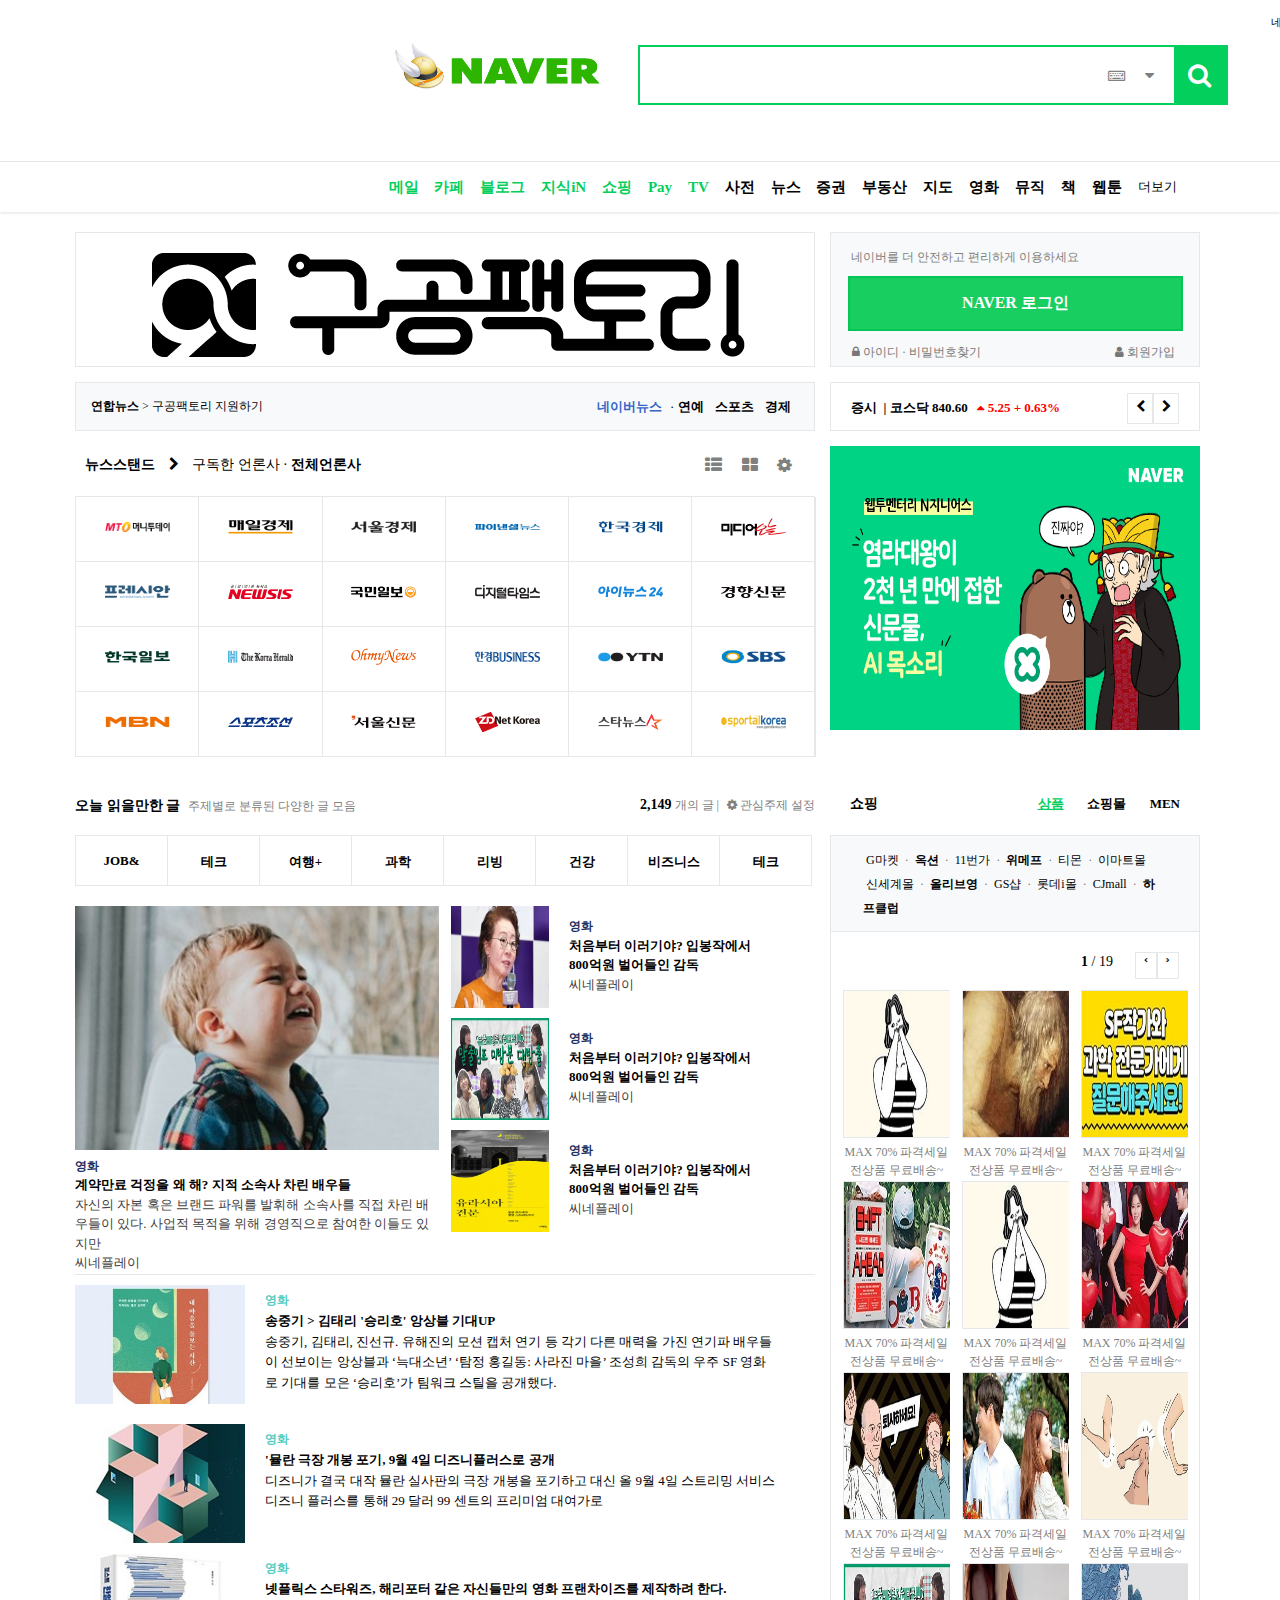
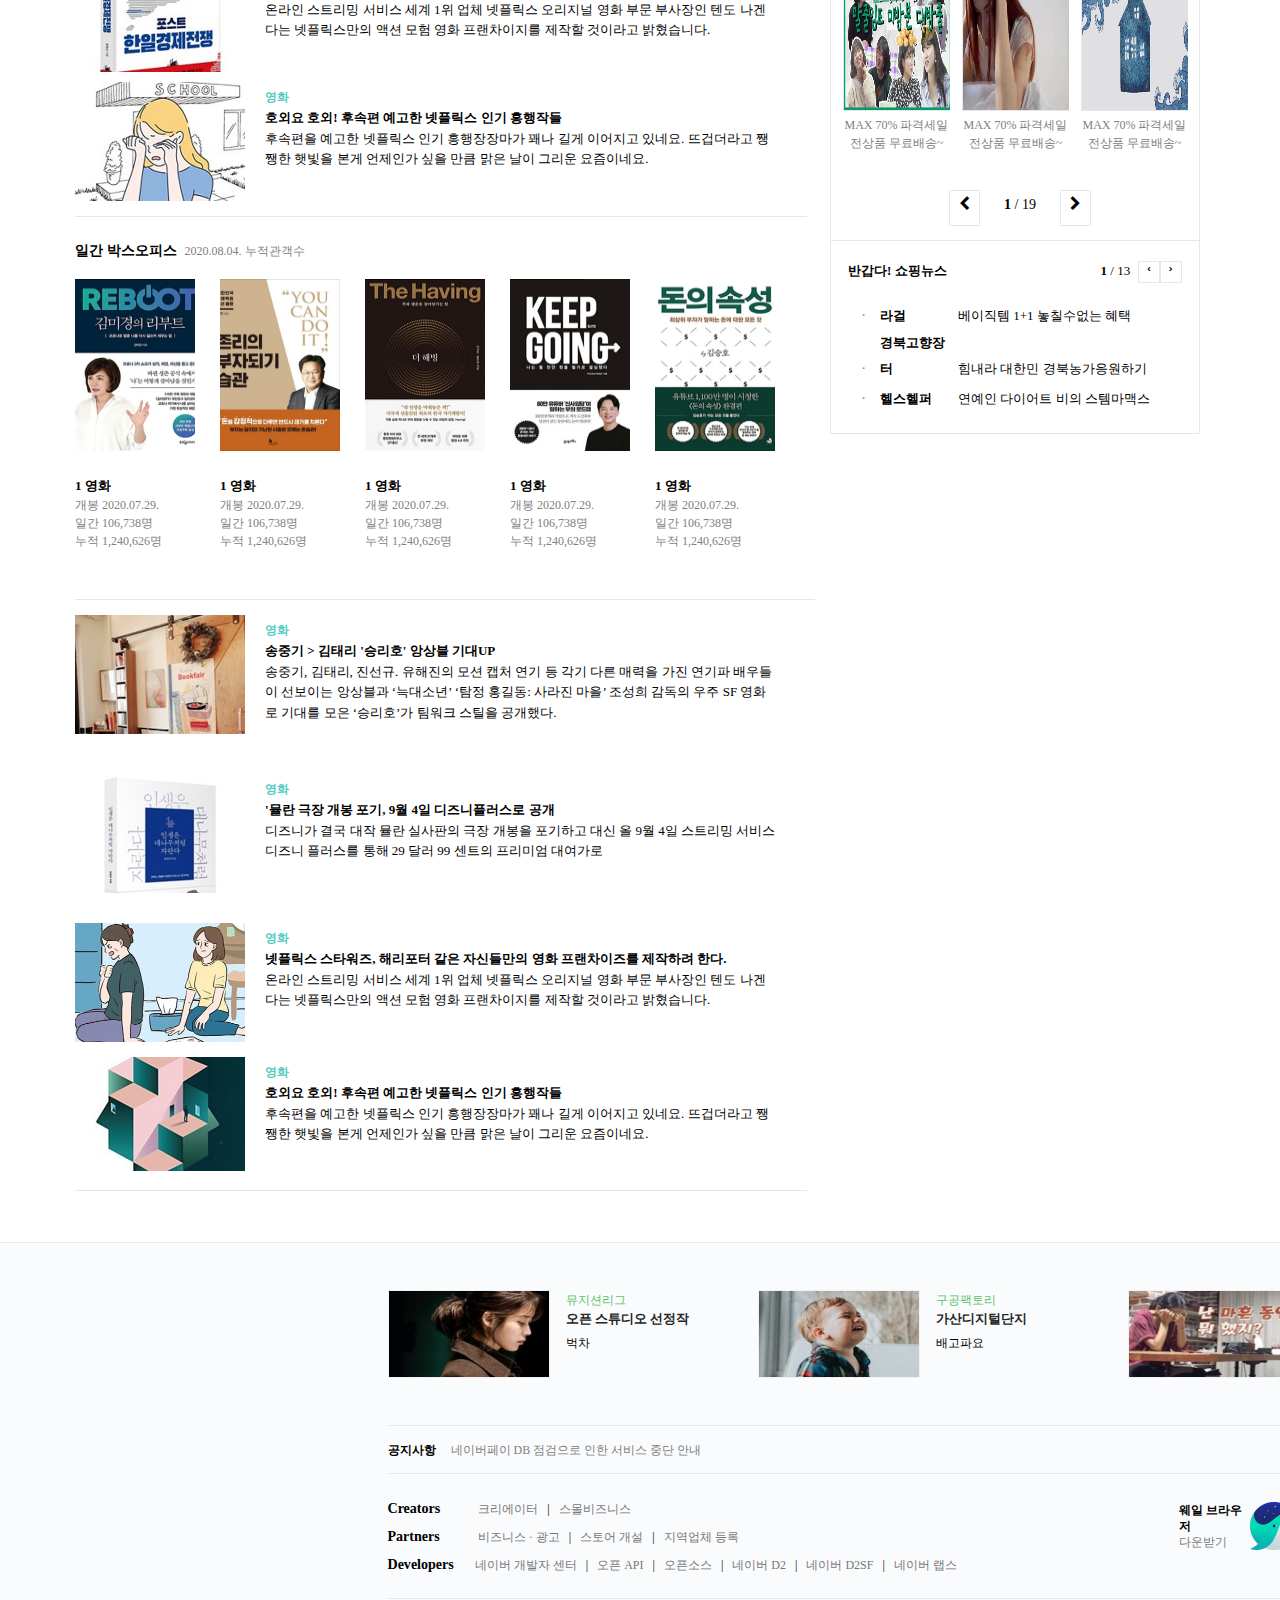
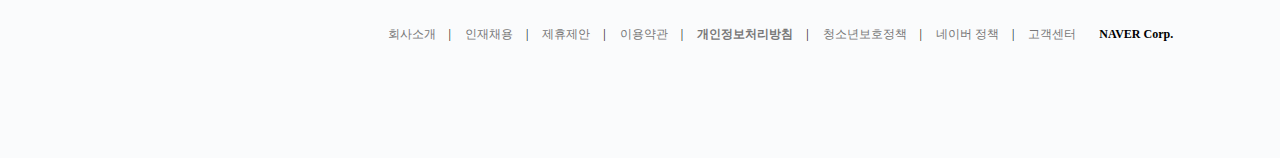
==== Hyeonseok_kim_naver/index.html @ 9b57c65c "folder_name_edit" ====
<!DOCTYPE html>
<html lang="ko">

<head>
    <meta charset="UTF-8">
    <meta name="viewport" content="width=device-width, initial-scale=1.0">
    <link rel="stylesheet" href="resources/css/style.css" type="text/css">
    <link rel="stylesheet" href="vendors/css/font-awesome.css" type="text/css">

    <title>NAVER</title>
</head>

<body>
    <div class="header_box">
        <div class="logo_area">
            <div class="service_area">
                <a href="#" class="service_text">네이버를 시작페이지로</a>
                <a href="#" class="service_text"><i class="fa fa-arrow-circle-right"></i> </a>
                <a href="#" class="service_text"><img src="resources/image/KakaoTalk_Photo_2020-08-06-14-27-28.png"
                        class="Junior_naver" alt=""></a>
                <a href="#" class="service_text"><img src="resources/image/happy_bean.png" class="happy_bean"
                        alt=""></a>
            </div>
            <div class="logo_main">
                <a href="#"> <img src="resources/image/Main_Logo.png" alt=""> </a>
            </div>
            <div class="search_box">
                <input type="text" maxlength="225" tabindex="1">
                <i class="fa fa-keyboard-o"></i> <i class="fa fa-caret-down"></i>
                <button type="submit"><i class="fa fa-search"></i></button>
            </div>
        </div>
    </div>
    <nav>
        <div class="nav_list">
            <li>
                <a href="#">메일</a>
            </li>
            <li>
                <a href="#">카페</a>
            </li>
            <li>
                <a href="#">블로그</a>
            </li>
            <li>
                <a href="#">지식iN</a>
            </li>
            <li>
                <a href="#">쇼핑</a>
            </li>
            <li>
                <a href="#">Pay</a>
            </li>
            <li>
                <a href="#">TV</a>
            </li>
            <li>
                <a href="#">사전</a>
            </li>
            <li>
                <a href="#">뉴스</a>
            </li>
            <li>
                <a href="#">증권</a>
            </li>
            <li>
                <a href="#">부동산</a>
            </li>
            <li>
                <a href="#">지도</a>
            </li>
            <li>
                <a href="#">영화</a>
            </li>
            <li>
                <a href="#">뮤직</a>
            </li>
            <li>
                <a href="#">책</a>
            </li>
            <li>
                <a href="#">웹툰</a>
            </li>
            <li>
                <a href="#">더보기</a>
            </li>
            <div class="live_search">
                <span class="text_color_naver">1 &nbsp
                </span>
                <span>90 Factory</span>
            </div>
        </div>
    </nav>
    </div>

    <div>
        <div class="main_container">
            <!-- Main 왼쪽컬럼 1행 이미지 박스 -->
            <div class="main_image_box">
                <img src="resources/image/logo-dark-3-232x42.png" alt="">
            </div>

            <!-- Main 오른쪽컬럼 1행 로그인 박스 -->
            <div class="main_login_box">
                <p class="login_msg">
                    네이버를 더 안전하고 편리하게 이용하세요
                </p>
                <a href="#" class="link_login">NAVER 로그인</a>
                <div class="sub_area">
                    <div class="find_box">
                        <i class="fa fa-lock">
                            아이디 &#183 비밀번호찾기</i>
                    </div>
                    <div class="link_join">
                        <i class="fa fa-user">
                            회원가입</i>
                    </div>
                </div>
            </div>

            <!-- Main 왼쪽컬럼 2행 라이브뉴스 박스 -->
            <div class="live_newsbox">
                <div class="news_upbox_issue">
                    <a href="#" class="link_media_news">연합뉴스</a>
                    >
                    <a href="#" class="link_news">구공팩토리 지원하기</a>
                </div>
                <div class="direct_area">
                    <a href="#" class="naver_news">네이버뉴스</a>&#183
                    <a href="#" class="direct_news">연예</a>
                    <a href="#" class="direct_news">스포츠</a>
                    <a href="#" class="direct_news">경제</a>
                </div>
            </div>

            <!-- Main 오른쪽컬럼 2행 증시 박스 -->
            <div class="stock_box">
                <div class="card_stock">
                    <a href="#" class="card_title">증시 &nbsp&#124
                    </a>
                    <a href="#" class="card_content">
                        코스닥 840.60 &nbsp<span class="stock_up">
                            <i class="fa fa-caret-up"></i>
                            5.25 + 0.63%
                        </span>
                    </a>
                </div>
                <a href="#" class="arrow_a">
                    <div class="card_stock_arrowbox">
                        <i class="fa fa-chevron-right"></i>
                </a>
            </div>
            <a href="#">
                <div class=" card_stock_arrowbox">
                    <i class="fa fa-chevron-left"></i>
                </div>
            </a>

        </div>

        <!-- Main 왼쪽컬럼 3행 뉴스 박스-->
        <div class="news_box">

            <!-- Main 왼쪽컬럼 3행 뉴스스탠드 박스-->
            <div class="news_stand">
                <div class="news_stand_title">
                    <span>뉴스스탠드</span>
                    <i class="fa fa-chevron-right"></i>
                    구독한 언론사 &#183
                    <span>
                        전체언론사
                    </span>
                </div>
                <div class="news_stand_title_logo">
                    <a href="#">
                        <i class="fa fa-th-list"></i>
                    </a>
                    <a href="#">
                        <i class="fa fa-th-large"></i>
                    </a>
                    <a href="#">
                        <i class="fa fa-cog"></i>
                    </a>
                </div>
            </div>

            <!-- Main 왼쪽컬럼 3행 뉴스테이블 박스-->
            <div class="news_table">
                <div class="news_table_content">
                    <a href="#"><img src="resources/image/008.png" alt=""></a>
                </div>
                <div class="news_table_content">
                    <a href="#"><img src="resources/image/009.png" alt=""></a>
                </div>
                <div class="news_table_content">
                    <a href="#"><img src="resources/image/011.png" alt=""></a>
                </div>
                <div class="news_table_content">
                    <a href="#"><img src="resources/image/014.png" alt=""></a>
                </div>
                <div class="news_table_content">
                    <a href="#"><img src="resources/image/015.png" alt=""></a>
                </div>
                <div class="news_table_content">
                    <a href="#"><img src="resources/image/006.png" alt=""></a>
                </div>
                <div class="news_table_content">
                    <a href="#"><img src="resources/image/002.png" alt=""></a>
                </div>
                <div class="news_table_content">
                    <a href="#"><img src="resources/image/003.png" alt=""></a>
                </div>
                <div class="news_table_content">
                    <a href="#"><img src="resources/image/005.png" alt=""></a>
                </div>
                <div class="news_table_content">
                    <a href="#"><img src="resources/image/029.png" alt=""></a>
                </div>
                <div class="news_table_content">
                    <a href="#"><img src="resources/image/031.png" alt=""></a>
                </div>
                <div class="news_table_content">
                    <a href="#"><img src="resources/image/032.png" alt=""></a>
                </div>
                <div class="news_table_content">
                    <a href="#"><img src="resources/image/038.png" alt=""></a>
                </div>
                <div class="news_table_content">
                    <a href="#"><img src="resources/image/044.png" alt=""></a>
                </div>
                <div class="news_table_content">
                    <a href="#"><img src="resources/image/047.png" alt=""></a>
                </div>
                <div class="news_table_content">
                    <a href="#"><img src="resources/image/050.png" alt=""></a>
                </div>
                <div class="news_table_content">
                    <a href="#"><img src="resources/image/052.png" alt=""></a>
                </div>
                <div class="news_table_content">
                    <a href="#"><img src="resources/image/055.png" alt=""></a>
                </div>
                <div class="news_table_content">
                    <a href="#"><img src="resources/image/057.png" alt=""></a>
                </div>
                <div class="news_table_content">
                    <a href="#"><img src="resources/image/076.png" alt=""></a>
                </div>
                <div class="news_table_content">
                    <a href="#"><img src="resources/image/081.png" alt=""></a>
                </div>
                <div class="news_table_content">
                    <a href="#"><img src="resources/image/092.png" alt=""></a>
                </div>
                <div class="news_table_content">
                    <a href="#"><img src="resources/image/108.png" alt=""></a>
                </div>
                <div class="news_table_content">
                    <a href="#"><img src="resources/image/139.png" alt=""></a>
                </div>
            </div>
        </div>

        <!-- Main 오른쪽컬럼 3행 광고이미지 박스-->
        <div class="row3_img_box">
            <img src="resources/image/2f3bfa5b242a103132c8_20200805120405849.jpg" width="100%" height="90%" alt="">
        </div>

        <!-- Main 왼쪽컬럼 4행 오늘 읽을만한 글 박스 타이틀-->
        <div class="articles_of_today">
            <div class="articles_of_today_title">
                <div class="today_title">
                    <span>오늘 읽을만한 글</span>
                    주제별로 분류된 다양한 글 모음</div>
                <div class="today_information">
                    <span>2,149</span>
                    개의 글 &#124
                    <a href="#"><i class="fa fa-cog"></i> 관심주제 설정</a>
                </div>

                <!-- Main 왼쪽컬럼 4행 오늘 읽을만한 글 박스 메뉴-->
                <div class="today_information_menu">
                    <div>JOB&</div>
                    <div>테크</div>
                    <div>여행+</div>
                    <div>과학</div>
                    <div>리빙</div>
                    <div>건강</div>
                    <div>비즈니스</div>
                    <div>테크</div>
                </div>
            </div>

            <!-- Main 왼쪽컬럼 4행 오늘 읽을만한 글 박스 컨텐츠-->
            <div class="today_main_content_box">
                <div class="main_left_content">
                    <img src="resources/image/다운로드 (23).jpeg" alt="">
                    <div>
                        <span class="main_title">영화</span> <br>
                        <span class="main_sub_title">계약만료 걱정을 왜 해? 지적 소속사 차린 배우들</span><br>
                        자신의 자본 혹은 브랜드 파워를 발휘해 소속사를 직접 차린 배우들이 있다.
                        사업적 목적을 위해 경영직으로 참여한 이들도 있지만 <br>
                        씨네플레이
                    </div>
                </div>

                <div class="main_right_content">
                    <div class="main_right_content_list">
                        <div class="main_right_content_list_left">
                            <img src="resources/image/다운로드 (74).jpeg" alt="">
                        </div>
                        <div class="main_right_content_list_right">
                            <span class="main_title">영화</span> <br>
                            <span class="main_sub_title">처음부터 이러기야? 입봉작에서<br> 800억원 벌어들인 감독</span><br>
                            씨네플레이
                        </div>
                    </div>

                    <div class="main_right_content">
                        <div class="main_right_content_list">
                            <div class="main_right_content_list_left">
                                <img src="resources/image/다운로드 (32).jpeg" alt="">
                            </div>
                            <div class="main_right_content_list_right">
                                <span class="main_title">영화</span> <br>
                                <span class="main_sub_title">처음부터 이러기야? 입봉작에서<br> 800억원 벌어들인 감독</span><br>
                                씨네플레이
                            </div>
                        </div>

                        <div class="main_right_content">
                            <div class="main_right_content_list">
                                <div class="main_right_content_list_left">
                                    <img src="resources/image/다운로드 (13).jpeg" alt="">
                                </div>
                                <div class="main_right_content_list_right">
                                    <span class="main_title">영화</span> <br>
                                    <span class="main_sub_title">처음부터 이러기야? 입봉작에서<br> 800억원 벌어들인 감독</span><br>
                                    씨네플레이
                                </div>
                            </div>
                        </div>
                    </div>
                </div>
            </div>

            <!-- Main 왼쪽컬럼 4행 오늘 읽을만한 글 박스 하단컨텐츠-->
            <div class="movie_list_box">
                <div class="main_bottom_list_box">
                    <div class="main_bottom_list_box_right">
                        <img src="resources/image/다운로드 (76).jpeg" wi alt="">
                    </div>
                    <div class="main_bottom_right_content_list_right">
                        <span class="main_title_bottom">영화</span> <br>
                        <span class="main_sub_title">송중기 > 김태리 '승리호' 앙상블 기대UP</span><br>
                        송중기, 김태리, 진선규. 유해진의 모션 캡처 연기 등 각기 다른 매력을 가진 연기파 배우들이 선보이는 앙상블과 ‘늑대소년’ ‘탐정 홍길동: 사라진 마을’
                        조성희 감독의 우주 SF 영화로 기대를 모은 ‘승리호’가 팀워크 스틸을 공개했다.
                    </div>
                </div>

                <div class="main_bottom_list_box">
                    <div class="main_bottom_list_box_right">
                        <img src="resources/image/다운로드 (73).jpeg" wi alt="">
                    </div>
                    <div class="main_bottom_right_content_list_right">
                        <span class="main_title_bottom">영화</span> <br>
                        <span class="main_sub_title">'뮬란 극장 개봉 포기, 9월 4일 디즈니플러스로 공개</span><br>
                        디즈니가 결국 대작 뮬란 실사판의 극장 개봉을 포기하고 대신 올 9월 4일 스트리밍 서비스 디즈니 플러스를 통해 29 달러 99 센트의 프리미엄 대여가로
                    </div>
                </div>

                <div class="main_bottom_list_box">
                    <div class="main_bottom_list_box_right">
                        <img src="resources/image/다운로드 (71).jpeg" wi alt="">
                    </div>
                    <div class="main_bottom_right_content_list_right">
                        <span class="main_title_bottom">영화</span> <br>
                        <span class="main_sub_title">넷플릭스 스타워즈, 해리포터 같은 자신들만의 영화 프랜차이즈를 제작하려 한다.</span><br>
                        온라인 스트리밍 서비스 세계 1위 업체 넷플릭스 오리지널 영화 부문 부사장인 텐도 나겐다는 넷플릭스만의 액션 모험 영화 프랜차이지를 제작할 것이라고
                        밝혔습니다.
                    </div>
                </div>

                <div class="main_bottom_list_box_border">
                    <div class="main_bottom_list_box_right">
                        <img src="resources/image/다운로드 (70).jpeg" wi alt="">
                    </div>
                    <div class="main_bottom_right_content_list_right">
                        <span class="main_title_bottom">영화</span> <br>
                        <span class="main_sub_title">호외요 호외! 후속편 예고한 넷플릭스 인기 흥행작들</span><br>
                        후속편을 예고한 넷플릭스 인기 흥행장장마가 꽤나 길게 이어지고 있네요. 뜨겁더라고 쨍쨍한 햇빛을 본게 언제인가 싶을 만큼 맑은 날이 그리운 요즘이네요.
                    </div>
                </div>
            </div>
        </div>
        <div class="shopping_box">

            <!-- Main 오른쪽쪽컬럼 4행  쇼핑 박스 -->
            <div class="shopping_title_box">
                <div class="title_box">
                    <a href="#" class="link_media">쇼핑</a>
                </div>
                <div class="shopping_direct_area">
                    <a href="#" class="naver_shopping">상품</a>
                    <a href="#" class="direct_shopping">쇼핑몰</a>
                    <a href="#" class="direct_shopping">MEN</a>
                </div>
            </div>

            <!-- Main 오른쪽쪽컬럼 4행  쇼핑몰 목록 박스 -->
            <div class="group_mall">
                <div class="mall_area">
                    <a href="#">G마켓</a> &#183
                    <a href="#"><b>옥션</b></a> &#183
                    <a href="#">11번가</a> &#183
                    <a href="#"><b>위메프</b></a> &#183
                    <a href="#">티몬</a> &#183
                    <a href="#">이마트몰</a>
                </div>

                <div class="mall_area">
                    <a href="#">신세계몰</a> &#183
                    <a href="#"><b>올리브영</b></a> &#183
                    <a href="#">GS샵</a> &#183
                    <a href="#">롯데i몰</a> &#183
                    <a href="#">CJmall</a> &#183
                    <a href="#"><b>하프클럽</b></a>
                </div>
            </div>

            <!-- Main 오른쪽쪽컬럼 4행 상품목록 박스 -->

            <div class="top_arrow_box">
                <p class="number"><span>1</span> / 19
                </p>
                <a href="#">
                    <div class="shopping_arrowbox">
                        <i class="fa fa-chevron-right"></i>
                    </div>
                </a>
                <a href="#">
                    <div class="shopping_arrowbox">
                        <i class="fa fa-chevron-left"></i>
                    </div>
                </a>
            </div>

            <div class="product_box">
                <div class="product_area">
                    <img src="resources/image/다운로드 (52).jpeg" width="107px" height="146px" alt="">
                    <p>MAX 70% 파격세일 <br>전상품 무료배송~</p>
                </div>

                <div class="product_area">
                    <img src="resources/image/다운로드 (57).jpeg" width="107px" height="146px" alt="">
                    <p>MAX 70% 파격세일 <br>전상품 무료배송~</p>
                </div>

                <div class="product_area">
                    <img src="resources/image/다운로드 (58).jpeg" width="107px" height="146px" alt="">
                    <p>MAX 70% 파격세일 <br>전상품 무료배송~</p>
                </div>

                <div class="product_area">
                    <img src="resources/image/다운로드 (53).jpeg" width="107px" height="146px" alt="">
                    <p>MAX 70% 파격세일 <br>전상품 무료배송~</p>
                </div>

                <div class="product_area">
                    <img src="resources/image/다운로드 (52).jpeg" width="107px" height="146px" alt="">
                    <p>MAX 70% 파격세일 <br>전상품 무료배송~</p>
                </div>

                <div class="product_area">
                    <img src="resources/image/다운로드 (43).jpeg" width="107px" height="146px" alt="">
                    <p>MAX 70% 파격세일 <br>전상품 무료배송~</p>
                </div>

                <div class="product_area">
                    <img src="resources/image/다운로드 (42).jpeg" width="107px" height="146px" alt="">
                    <p>MAX 70% 파격세일 <br>전상품 무료배송~</p>
                </div>

                <div class="product_area">
                    <img src="resources/image/다운로드 (41).jpeg" width="107px" height="146px" alt="">
                    <p>MAX 70% 파격세일 <br>전상품 무료배송~</p>
                </div>

                <div class="product_area">
                    <img src="resources/image/다운로드 (40).jpeg" width="107px" height="146px" alt="">
                    <p>MAX 70% 파격세일 <br>전상품 무료배송~</p>
                </div>

                <div class="product_area">
                    <img src="resources/image/다운로드 (32).jpeg" width="107px" height="146px" alt="">
                    <p>MAX 70% 파격세일 <br>전상품 무료배송~</p>
                </div>

                <div class="product_area">
                    <img src="resources/image/다운로드 (33).jpeg" width="107px" height="146px" alt="">
                    <p>MAX 70% 파격세일 <br>전상품 무료배송~</p>
                </div>

                <div class="product_area">
                    <img src="resources/image/다운로드 (31).jpeg" width="107px" height="146px" alt="">
                    <p>MAX 70% 파격세일 <br>전상품 무료배송~</p>
                </div>
            </div>

            <div class="bottom_arrow_box">
                <a href="#">
                    <div class="shopping_arrowbox_left">
                        <i class="fa fa-chevron-left"></i>
                    </div>
                </a>
                <p class="number"><span>1</span> / 19
                </p>
                <a href="#">
                    <div class="shopping_arrowbox_right">
                        <i class="fa fa-chevron-right"></i>
                    </div>
                </a>
            </div>

            <div class="shopping_box_bottom">
                <div class="shop_title_bottom">
                    <span>반갑다! 쇼핑뉴스</span>
                    <p class="bottom_number"><span>1</span> / 13
                    </p>
                    <a href="#">
                        <div class="shopping_arrowbox_bottom">
                            <i class="fa fa-chevron-right"></i>
                        </div>
                    </a>
                    <a href="#">
                        <div class="shopping_arrowbox_bottom">
                            <i class="fa fa-chevron-left"></i>
                        </div>
                    </a>
                </div>
                <div class="shop_list_box">
                    <div class="bottom_list_box">
                        <span>&#183 </span>
                        <a href="#"><b>라걸</b> 베이직템 1+1 놓칠수없는 혜택</a>
                    </div>

                    <div class="bottom_list_box">
                        <span>&#183 </span>
                        <a href="#"><b>경북고향장터</b> 힘내라 대한민 경북농가응원하기</a>
                    </div>

                    <div class="bottom_list_box">
                        <span>&#183 </span>
                        <a href="#"><b>헬스헬퍼</b> 연예인 다이어트 비의 스템마맥스</a>
                    </div>
                </div>
            </div>
        </div>

        <!-- Main 왼쪽컬럼 5행 영화 박스오피스-->
        <div class="movie_box2">

            <div class="box_office_title">
                <div class="today_title">
                    <span>일간 박스오피스</span>
                    2020.08.04. 누적관객수
                </div>
            </div>

            <div class="poster_view">
                <div class="poster_area2">
                    <img src="resources/image/다운로드 (8).jpeg" class="poster_area_img" alt="">
                    <span>1 영화</span> <br>
                    개봉 2020.07.29. <br>
                    일간 106,738명 <br>
                    누적 1,240,626명
                </div>

                <div class="poster_area">
                    <img src="resources/image/다운로드 (7).jpeg" class="poster_area_img" alt="">
                    <span>1 영화</span> <br>
                    개봉 2020.07.29. <br>
                    일간 106,738명 <br>
                    누적 1,240,626명
                </div>

                <div class="poster_area">
                    <img src="resources/image/다운로드 (9).jpeg" class="poster_area_img" alt="">
                    <span>1 영화</span> <br>
                    개봉 2020.07.29. <br>
                    일간 106,738명 <br>
                    누적 1,240,626명
                </div>

                <div class="poster_area">
                    <img src="resources/image/다운로드 (10).jpeg" class="poster_area_img" alt="">
                    <span>1 영화</span> <br>
                    개봉 2020.07.29. <br>
                    일간 106,738명 <br>
                    누적 1,240,626명
                </div>

                <div class="poster_area">
                    <img src="resources/image/다운로드 (12).jpeg" class="poster_area_img" alt="">
                    <span>1 영화</span> <br>
                    개봉 2020.07.29. <br>
                    일간 106,738명 <br>
                    누적 1,240,626명
                </div>
            </div>

            <!-- Main 왼쪽컬럼 5행 영화콘텐츠-->
            <div class="movie_list_box">
                <div class="main_bottom_list_box2">
                    <div class="main_bottom_list_box_right">
                        <img src="resources/image/다운로드 (45).jpeg" width="170px" height="114px" alt="">
                    </div>
                    <div class="main_bottom_right_content_list_right">
                        <span class="main_title_bottom">영화</span> <br>
                        <span class="main_sub_title">송중기 > 김태리 '승리호' 앙상블 기대UP</span><br>
                        송중기, 김태리, 진선규. 유해진의 모션 캡처 연기 등 각기 다른 매력을 가진 연기파 배우들이 선보이는 앙상블과 ‘늑대소년’ ‘탐정 홍길동: 사라진 마을’
                        조성희 감독의 우주 SF 영화로 기대를 모은 ‘승리호’가 팀워크 스틸을 공개했다.
                    </div>
                </div>

                <div class="main_bottom_list_box2">
                    <div class="main_bottom_list_box_right">
                        <img src="resources/image/다운로드 (46).jpeg" width="170px" height="114px" alt="">
                    </div>
                    <div class="main_bottom_right_content_list_right">
                        <span class="main_title_bottom">영화</span> <br>
                        <span class="main_sub_title">'뮬란 극장 개봉 포기, 9월 4일 디즈니플러스로 공개</span><br>
                        디즈니가 결국 대작 뮬란 실사판의 극장 개봉을 포기하고 대신 올 9월 4일 스트리밍 서비스 디즈니 플러스를 통해 29 달러 99 센트의 프리미엄 대여가로
                    </div>
                </div>

                <div class="main_bottom_list_box2">
                    <div class="main_bottom_list_box_right">
                        <img src="resources/image/다운로드 (47).jpeg" width="170px" height="114px" alt="">
                    </div>
                    <div class="main_bottom_right_content_list_right">
                        <span class="main_title_bottom">영화</span> <br>
                        <span class="main_sub_title">넷플릭스 스타워즈, 해리포터 같은 자신들만의 영화 프랜차이즈를 제작하려 한다.</span><br>
                        온라인 스트리밍 서비스 세계 1위 업체 넷플릭스 오리지널 영화 부문 부사장인 텐도 나겐다는 넷플릭스만의 액션 모험 영화 프랜차이지를 제작할 것이라고
                        밝혔습니다.
                    </div>
                </div>

                <div class="main_bottom_list_box_border">
                    <div class="main_bottom_list_box_right2">
                        <img src="resources/image/다운로드 (73).jpeg" width="170px" height="114px" alt="">
                    </div>
                    <div class="main_bottom_right_content_list_right">
                        <span class="main_title_bottom">영화</span> <br>
                        <span class="main_sub_title">호외요 호외! 후속편 예고한 넷플릭스 인기 흥행작들</span><br>
                        후속편을 예고한 넷플릭스 인기 흥행장장마가 꽤나 길게 이어지고 있네요. 뜨겁더라고 쨍쨍한 햇빛을 본게 언제인가 싶을 만큼 맑은 날이 그리운 요즘이네요.
                    </div>
                </div>
            </div>
        </div>

    </div>
    </div>
    </main>

    <footer>
        <div class="footer_innerbox">

            <!-- footer 상위 콘텐츠 -->
            <div class="footer_top_content">
                <div class="banner_area">
                    <div class="banner_area_img">
                        <img src="resources/image/다운로드 (22).jpeg" alt="">
                    </div>
                    <div class="main_public_content">
                        <p>뮤지션리그</p>
                        <strong>오픈 스튜디오 선정작</strong>
                        <br>
                        <div class="main_public_desc">벅차
                            <br>
                        </div>
                    </div>
                    <div class="banner_area_img">
                        <img src="resources/image/다운로드 (23).jpeg" alt="">
                    </div>
                    <div class="main_public_content">
                        <p>구공팩토리</p>
                        <strong>가산디지털단지</strong>
                        <br>
                        <div class="main_public_desc">배고파요<br></div>
                    </div>
                    <div class="banner_area_img">
                        <img src="resources/image/다운로드 (24).jpeg" alt="">
                    </div>
                    <div class="main_public_content">
                        <p>90 Factory</p>
                        <strong>오픈 스튜디오 선정작</strong>
                        <br>
                        <div class="main_public_desc">벅차
                            <br></div>
                    </div>
                </div>
            </div>

            <!-- footer 공지사항 -->
            <div class="notice_area">
                <div class="notice_box">
                    <b>공지사항 &nbsp &nbsp</b>
                    <a href="#">
                        네이버페이 DB 점검으로 인한 서비스 중단 안내
                    </a>
                </div>
                <div>
                    <a href="#" class="link_all">
                        <b>서비스 전체보기</b>
                    </a>
                </div>
            </div>

            <!-- footer Partner Box -->
            <div class="partnet_box_warp">
                <div class="partner_box">
                    <h3 class="title">Creators &nbsp&nbsp&nbsp&nbsp&nbsp&nbsp&nbsp&nbsp&nbsp</h3>
                    <a href="#" class="link_partner">크리에이터</a>
                    &nbsp &#124 &nbsp
                    <a href="#" class="link_partner">스몰비즈니스</a>
                </div>
                <div class="partner_box">
                    <h3 class="title">Partners &nbsp&nbsp&nbsp&nbsp&nbsp&nbsp&nbsp&nbsp&nbsp</h3>
                    <a href="#" class="link_partner">비즈니스 &#183 광고</a>
                    &nbsp &#124 &nbsp
                    <a href="#" class="link_partner">스토어 개설</a>
                    &nbsp &#124 &nbsp
                    <a href="#" class="link_partner">지역업체 등록</a>
                </div>
                <div class="partner_box">
                    <h3 class="title">Developers &nbsp&nbsp&nbsp&nbsp
                    </h3>
                    <a href="#" class="link_partner">네이버 개발자 센터</a>
                    &nbsp &#124 &nbsp
                    <a href="#" class="link_partner">오픈 API</a>
                    &nbsp &#124 &nbsp
                    <a href="#" class="link_partner">오픈소스</a>
                    &nbsp &#124 &nbsp
                    <a href="#" class="link_partner">네이버 D2</a>
                    &nbsp &#124 &nbsp
                    <a href="#" class="link_partner">네이버 D2SF</a>
                    &nbsp &#124 &nbsp
                    <a href="#" class="link_partner">네이버 랩스</a>
                </div>
            </div>
            <div class="service_box_wrap">
                <div class="service_box">
                    <strong>웨일 브라우저</strong><br>
                    <a href="#">다운받기</a>
                    <br>
                </div>
                <div class="service_box_img">
                    <a href="#"><img src="resources/image/다운로드.png" alt=""></a>
                </div>
                <div class="service_box">
                    <strong>프로젝트 꽃</strong><br>
                    <a href="#">바로가기</a>
                </div>
                <div class="service_box_img">
                    <a href="#"><img src="resources/image/다운로드꽃.png" alt=""></a>
                </div>
            </div>

            <!-- footer Corp Area -->
            <div class="corp_area">
                <ul>
                    <li>
                        <a href="#" id="first">회사소개</a>
                        &#124</li>
                    <li>
                        <a href="#">인재채용</a>
                        &#124</li>
                    <li>
                        <a href="#">제휴제안</a>
                        &#124</li>
                    <li>
                        <a href="#">이용약관</a>
                        &#124</li>
                    <li>
                        <a href="#">
                            <b>개인정보처리방침</b>
                        </a>
                        &#124</li>
                    <li>
                        <a href="#">청소년보호정책</a>
                        &#124</li>
                    <li>
                        <a href="#">네이버 정책</a>
                        &#124</li>
                    <li>
                        <a href="#">고객센터</a>
                    </li>
                    <li>
                        <a href="#" id="Naver_corp">NAVER Corp.</a>
                    </li>
                </ul>
            </div>

        </div>
    </footer>

</body>

</html>
---- Hyeonseok_kim_naver/resources/css/style.css ----
/*---------------------------------*/
/* 전역 설정                       */
/*---------------------------------*/
* {
    margin: 0;
}

a {
    text-decoration: none;
}

a:hover {
    text-decoration-line: underline;
}

/*---------------------------------*/
/* Header                          */
/*---------------------------------*/

header {
    margin: auto;
    min-height: 212px;
    position: relative;
}

.header_box {
    display: block;
    align-items: center;
    position: relative;
    width: 1905px;
    height: 161px;
    border-bottom: 1px solid #e4e8eb;
}

.service_area {
    margin-top: 10px;
    margin-right: 10px;
    float: right;
}

.service_text {
    font-size: 11px;
    margin-left: 5px;
    color: black;
    float: left;
    margin-top: 5px;
}


.Junior_naver {
    width: 70px;
}

.happy_bean {
    width: 30px;
}

.fa .fa-arrow-circle-right {
    font-size: 20px;
}

.logo_area {
    align-items: center;
    margin: auto;
    width: 1130px;
    height: 160px;
    display: block;
}

.logo_main {
    width: 222px;
    height: 70px;
    margin-top: 25px;
    display: inline-block;
}

.logo_main > a > img {
    margin-top: 15px;
    width: 100%;
    height: 80%;
}


.search_box {
    width: 586px;
    height: 56px;
    border: 2px solid #03cf5d;
    display: flex;
    align-items: center;
    position: relative;
    left: 250px;
    top: -55px;
    overflow: hidden;
}

.search_box > i {
    margin-right: 20px;
    color: #808080;
}

.search_box > button> i {
    font-size: 25px;
}

.search_box input {
    height: 50px;
    width: 90%;
    font-size: 18px;
    font-weight: 700;
    line-height: 24px;
    margin: 1px;
    padding: 0 12px;
    border: none;
    outline: none;
}

.search_box button {
    height: 56px;
    width: 10%;
    border: none;
    outline: none;
    color: #ffffff;
    background-color: #03cf5d;
}

/*---------------------------------*/
/* Nav                             */
/*---------------------------------*/

nav {
    margin: auto;
    width: 100%;
    height: 50px;
    align-items: center;
    margin-top: auto;
    margin-bottom: 20px;
    float: left;
    box-shadow: 0 1px 3px 0 rgba(0, 0, 0, .12);
}

.nav_list {
    margin: 0px 387.5px;
    width: 1130px;
    height: 100%;
    display: flex;
    justify-content: space-between;
    align-items: center;
    font-size: 15px;
    font-weight: bold;
    list-style: none;
    float: left;
}

.nav_list > li {
    display: inline-block;
    margin-left: 1px;
    margin-right: 1px;
}

.nav_list > li:nth-child(-n + 7) > a {
    color: #03cf5d;
}

.nav_list > li > a {
    text-decoration: none;
    color: black;
}

.nav_list > li:nth-last-child(2) > a {
    color: black;
    font-weight: 100;
    font-size: 13px;
}

.live_search {
    width: 20%;
    display: flex;
    margin-left: 100px;
}

.text_color_naver {
    color: #03cf5d;
}



/*---------------------------------*/
/* Main                            */
/*---------------------------------*/


main {
    min-height: 700px;
}

/*----------- Main 컨테이너 -----------*/
.main_container {
    width: 1130px;
    margin: auto;
    display: grid;
    grid-template-columns: 740px 370px;
    grid-template-rows: 135px 49px 316px 1050px 1000px;
    gap: 15px;
}

.grid_box {
    border: 1px solid black;
}

/*----------- Main 왼쪽컬럼 1행 이미지 박스 -----------*/
.main_image_box {
    border: 1px solid #e4e8eb;
    background-size: initial;
    overflow: hidden;
    text-align: center;
}

/*----------- Main 오른쪽컬럼 1행 로그인 박스 -----------*/
.main_login_box {
    border: 1px solid #e4e8eb;
    background-color: #f7f9fa;
    padding: 16px 16px 12px 17px;
}

.login_msg {
    color: #808080;
    padding: 0px 0px 0px 3px;
    font-size: 12px;
}

.link_login {
    height: auto;
    background-color: #19CE60;
    margin-top: 10px;
    padding: 15px;
    display: block;
    text-align: center;
    color: white;
    font-weight: bold;
    border: 2px solid #05c558;
}

.link_login:hover {
    text-decoration: none;
}

.sub_area {
    margin: 14px 8px 0px 4px;
    display: flexbox;
}

.find_box {
    color: #777777;
    font-size: 12px;
    float: left;
    
}

.link_join {
    color: #777777;
    font-size: 12px;
    float: right;
}

/*----------- Main 왼쪽컬럼 2행 라이브뉴스 박스 -----------*/
.live_newsbox {
    border: 1px solid #e4e8eb;
    display: flexbox;
    padding: 15px;
    background-color: #f7f9fa;
}

.news_upbox_issue {
    font-size: 12px;
    float: left;
}

.direct_area {
    font-size: 13px;
    float: right;
}

.link_media_news {
    color: black;
    font-weight: bold;
}

.link_media_news:hover {
    text-decoration: none;
}

.link_media {
    margin-left: 20px;
    color: black;
    font-weight: bold;
}

.link_media:hover {
    text-decoration: none;
}

.link_news {
    color: black;
}

.naver_news {
    color: #3565C9;
    padding-right: 8px;
    font-weight: bold;
}

.direct_news {
    color: black;
    padding-right: 8px;
    font-weight: bold;
}

.naver_news:hover,
.direct_news:hover {
    text-decoration: none;
}

/*----------- Main 오른쪽컬럼 2행 증시 박스 -----------*/
.stock_box {
    border: 1px solid #e4e8eb;
    padding: 10px 20px 10px 10px;
    display: flexbox;
}

.card_stock {
    float: left;
    margin: auto;
    padding-left: 10px;
    padding-top: 5px;
}

.card_title {
    color: black;
    font-size: 13px;
    font-weight: bold;
}
.card_content {
    font-size: 13px;
    color: black;
    font-weight: bold;
}

.card_title:hover,
.card_content:hover {
    text-decoration: none;
}

.stock_up {
    color: red;
}

.card_stock_arrowbox {
    border: 1px solid #e4e8eb;
    width: 24px;
    height: 24px;
    float: right;
    font-size: 13px;
    text-align: center;
    padding-top: 5px;
}

.card_stock_arrowbox > i {
    color: black;
}

.arrow_a {
    color: black;
}

/*----------- Main 왼쪽컬럼 3행 뉴스 박스 -----------*/

/*----------- Main 왼쪽컬럼 3행 뉴스스탠드 박스 -----------*/
.news_stand{
    font-size: 14px;
    display: flexbox;
    padding: 10px;
    margin-bottom: 30px;
}

.news_stand_title {
    float: left;
}

.news_stand_title > span {
    font-weight: bold;
}

.news_stand_title > i {
    margin: 0px 10px;
}

.news_stand_title_logo {
    margin-right: 5px;
    float: right;
}

.news_stand_title_logo > a > i {
    color: #808080;
    font-size: 17px;
    margin: 0px 8px;
}

.news_stand_title_logo > a:hover,
.news_stand_title_logo > a > i:hover {
    color: #535353;
    text-decoration: none;
}

/*----------- Main 왼쪽컬럼 3행 뉴스테이블 박스 -----------*/

.news_table {
    display: grid;
    grid-template-columns: 123.3px 123.3px 123.3px 123.3px 123.3px 123.3px;
    grid-template-rows: 65px 65px 65px 65px;
    border-top: 1px solid #e4e8eb;
    border-right: 1px solid #e4e8eb;
    border-left: 1px solid #e4e8eb;
}

.news_table_content {
    padding: 20px 0px 22px;
    font-size: 12px;
    text-align: center;
    border-bottom: 1px solid #e4e8eb;
    border-right: 1px solid #e4e8eb;
    overflow: hidden;
}

.news_table_content > a  > img {
    width: 65px;
    height: 20px;
}

.news_table_content:hover {
    background-color: #e4e8eb;
}

.news_table_content > a > img:hover {
    transform: scale(1.05);
    transition: transform .2s;

} 


/*----------- Main 오른쪽컬럼 3행 광고이미지 박스 -----------*/
.row3_img_box {
    height: 316px;
}

/*----------- Main 왼쪽컬럼 4행 오늘 읽을만한 글 박스 타이틀 -----------*/
.articles_of_today {
    display: flexbox;
}
.articles_of_today_title {
    padding-bottom: 17px;
    margin-top: 20px;
    display: block;
}

.today_title > span {
    font-size: 14px;
    font-weight: bold;
    color:black;
    margin-right: 5px;
}
.today_title {
    color: #808080;
    font-size: 12px;
    float: left;
    display: block;
}

.today_information {
    color: #808080;
    font-size: 12px;
    float: right;
    display: block;
}

.today_information > span {
    font-size: 14px;
    font-weight: bold;
    color: black;
}

.today_information > a {
    color:#808080;
    margin-left: 5px;
}

/*----------- Main 왼쪽컬럼 4행 오늘 읽을만한 글 박스메뉴 -----------*/
.today_information_menu {
    border-top: 1px solid #e4e8eb;
    border-left: 1px solid #e4e8eb;
    border-bottom: 1px solid #e4e8eb;;
    display: grid;
    grid-template-columns: 92px 92px 92px 92px 92px 92px 92px 92px;
    grid-template-rows: 49px;
    float: left;
    margin-top: 20px;
    margin-bottom: 20px;
}

.today_information_menu > div {
    font-size: 13px;
    font-weight: bold;
    border-right: 1px solid #e4e8eb;
    text-align: center;
    padding: 17px;
}

.today_information_menu > div:hover {
    color: white;
    background-color: #192e63;
}

/*----------- Main 왼쪽컬럼 4행 오늘 읽을만한 글 박스 메인콘텐츠 -----------*/

.today_main_content_box {
    height: 450px;
    margin-top: 10px;
    margin-bottom: 10px;
    display: flexbox;
    border-bottom: 1px solid #e4e8eb;
}

.main_left_content {
    width: 364px;
    float:left;
    font-size: 13px;
    color: #404040;
    line-height: 1.5;
    overflow: hidden;
}

.main_left_content > img {
    height: 100%;
    width: 100%;
}
.main_left_content > img:hover {
    transform: scale(1.05);
    transition: transform .2s;   
}

.main_title {
    font-size: 12px;
    color: #1A2F63;
    font-weight: bold;
}

.main_sub_title {
    font-size: 13px;
    color: black;
    font-weight: bold;
}

.main_right_content {
    float: right;
    width: 364px;
    font-size: 13px;
    color: #404040;
    display: flexbox;
}

.main_right_content_list {
    margin-bottom: 50px;
}
.main_right_content_list_left {
    width: 98px;
    height: 102px;
    float: left;
    margin-right: 20px;
    margin-bottom: 10px;
    overflow: hidden;
}

.main_right_content_list_left  > img {
    width: 100%;
    height: 100%;
}

.main_right_content_list_left  > img:hover {
        transform: scale(1.05);
        transition: transform .2s;   
}



.main_right_content_list_right {
    width: 245px;
    float: left;
    margin-top: 10px;
    line-height: 1.5;
}

/*----------- Main 왼쪽컬럼 4행 오늘 읽을만한 글 박스 하단콘텐츠 -----------*/

.main_bottom {  
    display: flexbox;
}

.movie_list_box {
}
.main_bottom_list_box {
    float: left;
    margin-bottom: 10px;
}

.main_bottom_list_box_border {
    float: left;
    padding-bottom: 15px;
    border-bottom: 1px solid #e4e8eb;
}

.main_bottom_list_box_right {
    width: 170px;
    height: 119px;
    float: left;
    margin-right: 20px;
    overflow: hidden;
}

.main_bottom_list_box_right > img {
    width: 100%;
    height: 100%;
}

.main_bottom_list_box_right > img:hover {
    transform: scale(1.05);
    transition: transform .2s; 
}

.main_bottom_right_content_list_right {
    padding-top: 5px;
    padding-right: 30px;
    margin-bottom: 20px;
    width: 512px;
    float: left;
    font-size: 13px;
    line-height: 1.6;
}

.main_title_bottom {
    font-size: 12px;
    color: #54ccc1;
    font-weight: bold;
}

/*----------- Main 오른쪽컬럼 4행 쇼핑박스 -----------*/

.shopping_box {
    padding-top: 18px;
}

.shopping_title_box {
    width: 100%;
    height: auto;
    font-size: 14px;
    float: left;
    display: flexbox;
}

.title_box {
    float: left;
}

.shopping_direct_area {
    margin-right: 20px;
    float: right;
}

.direct_shopping {
    font-size: 13px;
    font-weight: bold;
    margin-left: 20px;
    color:black;
}

.direct_shopping:hover {
    text-decoration: none;
}

.naver_shopping {
    font-size: 13px;
    color: #03cf5d;
    text-decoration: underline;
    font-weight: bold;
    margin-left: 20px;
}


.group_mall {
    display: flexbox;
    margin-top: 40px;
    border: 1px solid #e4e8eb;
    padding: 12px 35px 11px 12px;
    background-color: #f7f9fa;
}

.mall_area {
    margin-left: 20px;
    font-size: 12px;
    line-height: 2;
    color: #777777;

}

.mall_area > a {
    color: black;
    margin-right: 3px;
    margin-left: 3px;
}

/* Main 오른쪽쪽컬럼 4행 상품목록 박스 */

.top_arrow_box {
    border-left: 1px solid #e4e8eb;
    border-right: 1px solid #e4e8eb;
    display: flexbox;
    padding: 20px;
}

.top_arrow_box > a {
    color: black;
    text-decoration: none;
}

.top_arrow_box > p {
    margin-left: 230px;
}

.number {
    font-size: 14px;
    display: inline;
    margin-left: 240px;
}

.number > span {
    font-weight: bold;
}

.shopping_arrowbox {
    border: 1px solid #e4e8eb;
    width: 20px;
    height: 20px;
    float: right;
    font-size: 5px;
    text-align: center;
    padding-top: 5px;
}



.product_box {
    width: 368px;
    height:780px;
    border-left: 1px solid #e4e8eb;
    border-right: 1px solid #e4e8eb;
}

.product_area {
    width: 107px;
    float: left;
    height: 191px;
    text-align: center;
    line-height: 1.5;
    font-size: 12px;
    margin-left: 12px;
    color: #808080;
    overflow: hidden;
}

.product_area > img {
    border: 1px solid #e4e8eb;
}

.product_area > img:hover {
    transform: scale(1.05);
    transition: transform .2s; 
}

.bottom_arrow_box {
    width: 368px;
    height: 50px;
    text-align: center;
    padding-top: 20px;
    display: inline-block;
    border-left: 1px solid #e4e8eb;
    border-right: 1px solid #e4e8eb;
    border-bottom: 1px solid #e4e8eb;
}

.bottom_arrow_box > a {
    color: black;
    text-decoration: none;
    display: flexbox;
}

.number {
    font-size: 14px;
    display: inline-block;
    margin-left: 20px;
    margin-right: 20px;
}

.number > span {
    font-weight: bold;
}

.shopping_arrowbox_right {
    border: 1px solid #e4e8eb;
    width: 29px;
    height: 29px;
    font-size: 15px;
    padding-top: 5px;
    margin-right: 70px;
    display: inline-block;
}

.shopping_arrowbox_left {
    border: 1px solid #e4e8eb;
    width: 29px;
    height: 29px;
    font-size: 15px;
    padding-top: 5px;
    margin-left: 80px;
    display: inline-block;
}

.shopping_box_bottom {
    padding: 20px 17px 20px 17px;
    border-left: 1px solid #e4e8eb;
    border-right: 1px solid #e4e8eb;
    border-bottom: 1px solid #e4e8eb;
}

.shop_title_bottom > span {
    font-size: 13px;
    font-weight: bold;
}

.bottom_number {
    font-size: 13px;
    display: inline-block;
    margin-left: 150px;
}

.bottom_number > span {
    font-weight: bold;
}

.shopping_arrowbox_bottom {
    border: 1px solid #e4e8eb;
    width: 20px;
    height: 15px;
    font-size: 5px;
    float: right;
    text-align: center;
    padding-top: 5px;
}

.shop_title_bottom > a {
    color: black;
}

.shop_list_box {
    line-height: 2;
    font-size: 13px;
    text-align: left;
    padding: 20px 17px 0px 13px;
}

.bottom_list_box > span {
    color: #03cf5d;
    font-size: 15px;
    margin-right: 10px;
    display: inline;
}

.bottom_list_box > a {
    color: black;
}

.bottom_list_box > a:hover {
    text-decoration: none;
}
.bottom_list_box > a > b {
    color: black;
    width: 75px;
    display: inline-block
}


/*----------- Main 왼쪽컬럼 5행 영화박스 -----------*/

.box_office_title {
    display: block;
    margin-bottom: 20px;
}

.poster_view {
    height: 300px;
    padding-top: 17px;
    padding-bottom: 20px;
    display: flexbox;
    border-bottom: 1px solid #e4e8eb;
}

.poster_area {
    width: 120px;
    float: left;
    height: 273px;
    padding-left: 25px;
    line-height: 1.5;
    font-size: 12px;
    color: #808080;
    overflow: hidden;
}

.poster_area2 {
    width: 120px;
    float: left;
    height: 273px;
    line-height: 1.5;
    font-size: 12px;
    color: #808080;
    overflow: hidden;
}

.poster_area_img {
    width: 120px;
    height: 172px;
    margin-bottom: 20px;
}

.poster_area_img:hover {
    transform: scale(1.05);
    transition: transform .2s; 
}

.poster_area > span {
    font-size: 13px;
    font-weight: bold;
    color: black;
}

.poster_area2 > span {
    font-size: 13px;
    font-weight: bold;
    color: black;
}

/*----------- Main 왼쪽컬럼 5행 영화콘텐츠 -----------*/
.main_bottom_list_box2 {
        float: left;
        margin-top: 15px;
        margin-bottom: 15px;
}

.main_bottom_list_box_right2 {
        float: left;
        margin-right: 20px;
        overflow: hidden;
}

.main_bottom_list_box_right2 > img:hover {
    transform: scale(1.05);
    transition: transform .2s; 
}












/*---------------------------------*/
/* Footer                          */
/*---------------------------------*/
footer {
    border-top: 1px solid #e4e8eb;
    background-color: #fafbfc;
}

/*----------- footer 상위콘텐츠 -----------*/
.footer_innerbox {
    width: 1130px;
    height: 423px;
    margin: 0px 357.5px;
    padding: 0px 30px 92px;
}

.banner_area {
    width: 1130px;
    height: 134px;
    display: flex;
    align-items: center;
    padding: 24px 0px;
    border-bottom: 1px solid #e4e8eb;
}

.banner_area_img {
    width: 160px;
    height: 86px;
    border: 1px solid rgba(0, 0, 0, 0.04);
    overflow: hidden;
}

.banner_area_img > img {
    width: 100%;
    height: 100%;
}

.banner_area_img > img:hover {
    transform: scale(1.05);
    transition: transform .2s; 
}

.main_public_content {
    width: 190px;
    height: 86px;
    display: inline-block;
    padding: 2px 2px 0px 16px;
}

.main_public_content > p {
    font-size: 12px;
    color: #58C464;
}

.main_public_content > strong {
    font-weight: 600;
    color: #242424;
    font-size: 13px;
    line-height: 1.25;
}

.main_public_desc {
    margin: 8px 0px 0px;
    color: black;
    font-size: 12px;;
}

/*----------- footer 공지사항 -----------*/
.notice_area {
    width: 1130px;
    font-size: 12px;
    height: 16px;
    padding: 16px 0px 15px;
    border-bottom: 1px solid #e4e8eb;
}

.notice_box > b {
    color: black;
}

.notice_box {
    color: #777777;
    float: left;
}

.notice_box > a {
    color: #808080;
}

.link_all {
    color: black;
    float: right;
}

/*----------- footer Partners -----------*/

.partnet_box_warp {
    width: 70%;
    padding: 20px 0px;
    display: flexbox;
    float: left;
    font-size: 12px;
    line-height: 2;
}

.partnet_box {
    display: flex;
}

.partner_box > a {
    color: #777777;
}

.title {
    display: inline;
}

.service_box_wrap {
    width: 30%;
    float: right;
    padding: 28px 0px;
    display: inline-flex;
    height: 68px;
}

.service_box {
    float: left;
    font-size: 12px;
    width: 22%;
    height: 48px;
    line-height: 16px;
}

.service_box > a {
    color: #777777;
}

.service_box_img {
    width: 30%;
}
.service_box_img > a > img {
    overflow: hidden;
    width: 48px;
    height: 48px;
    display: inline;
}

/*----------- footer Corp Area -----------*/

.corp_area {
    width: 1130px;
    float: left;
    padding: 25px 0px 0px;
    border-top: 1px solid #e4e8eb;
}

.corp_area > ul {
    padding: 0%;
    float: left;
}

.corp_area > ul > li {
    font-size: 12px;
    list-style: none;
    display: inline;
}

#first {
    margin-left: 0px;
}

.corp_area > ul > li > a {
    color: #777777;
    margin: 10px;
}

#Naver_corp {
    color: black;
    font-weight: 900;
}
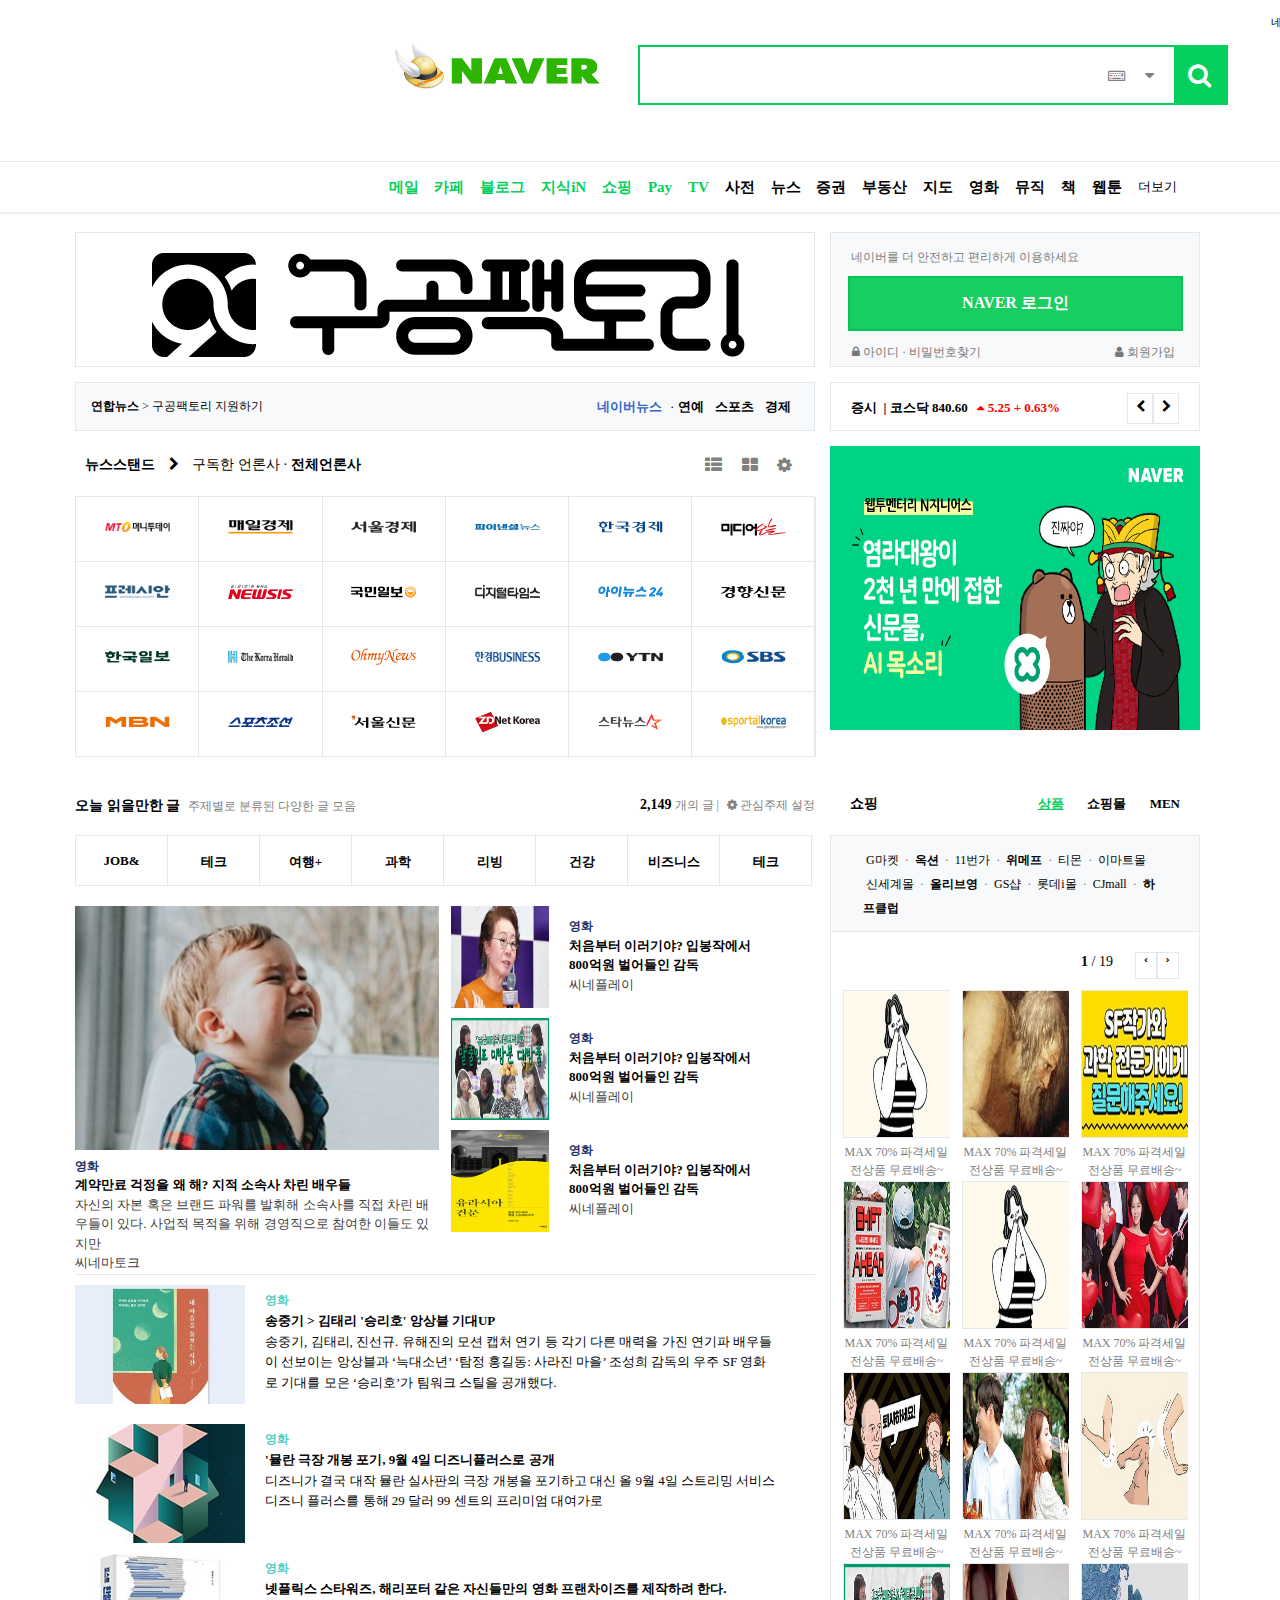
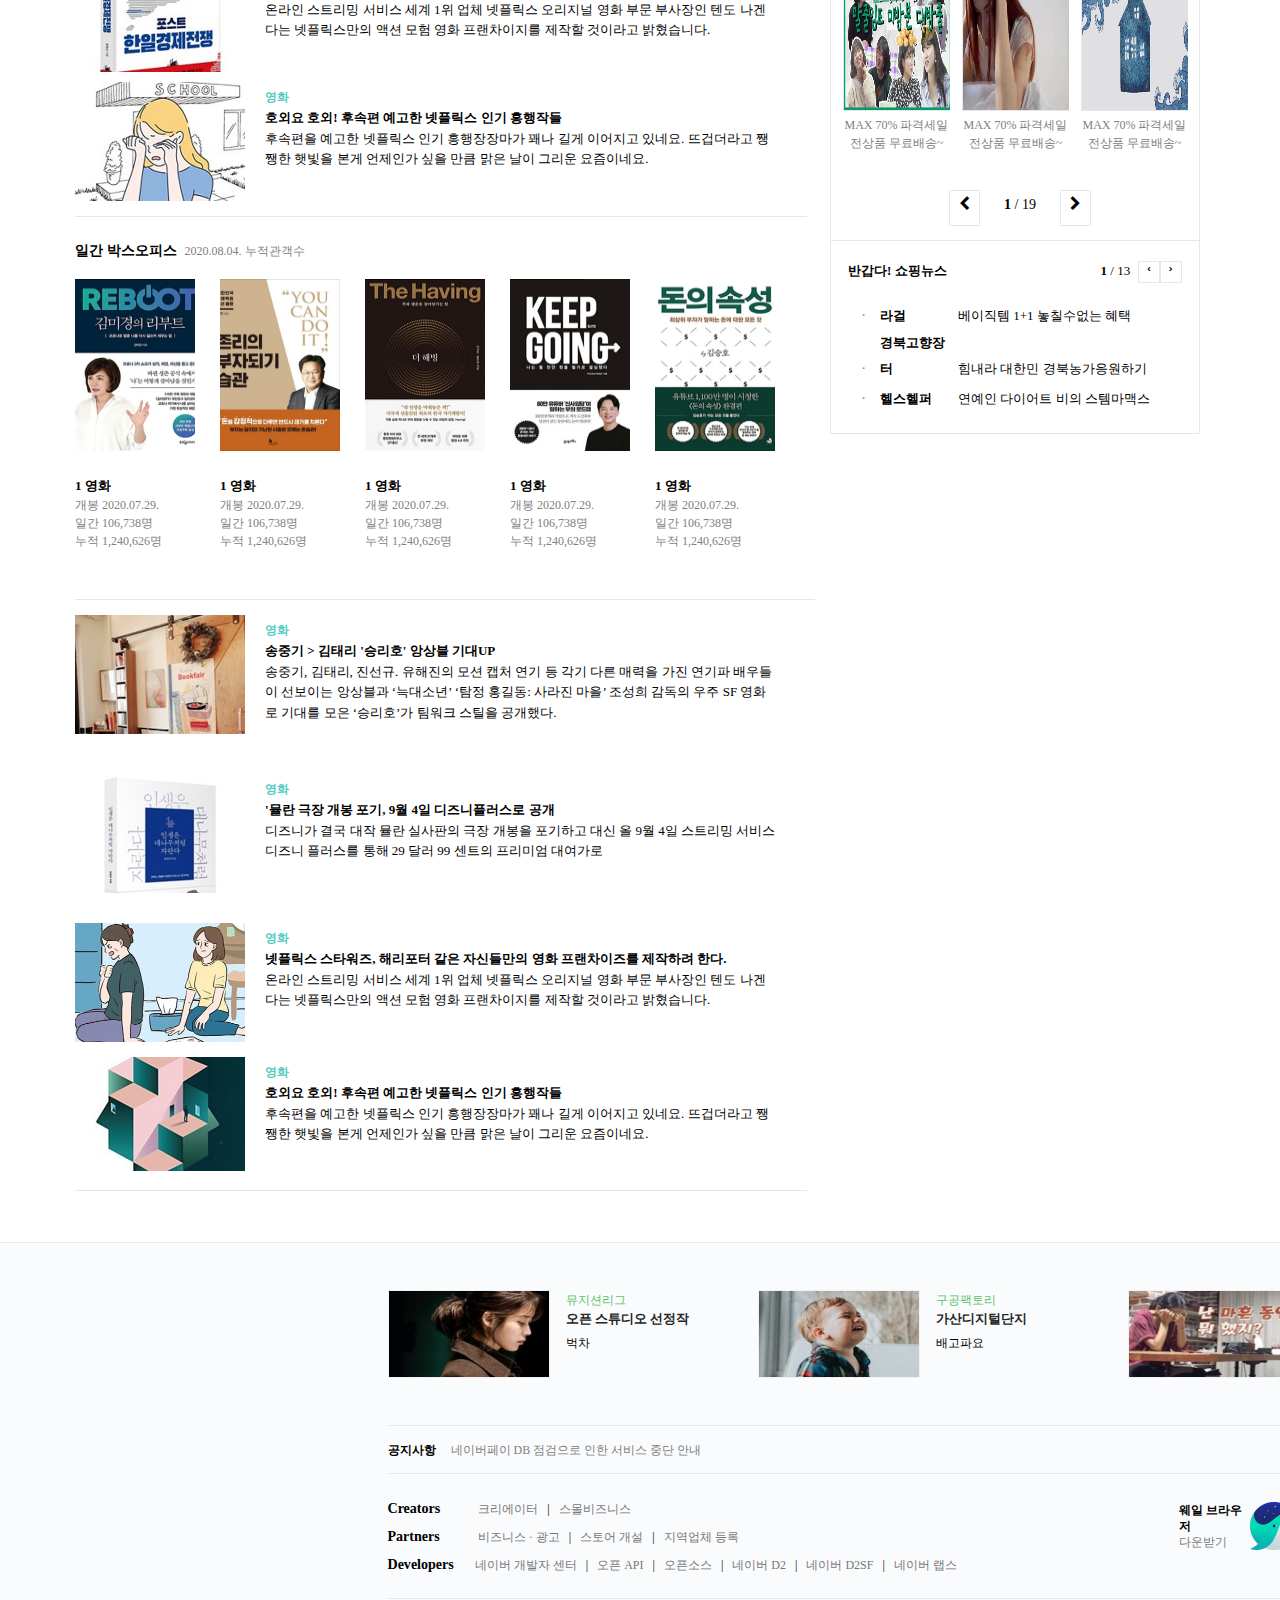
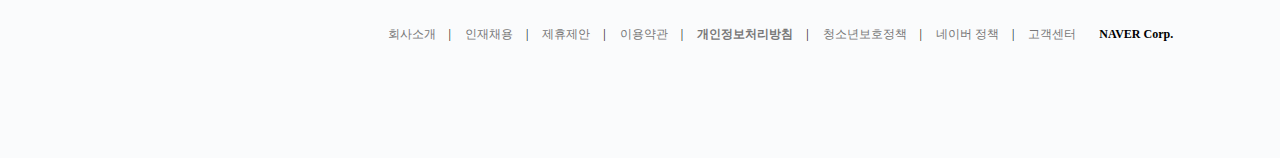
==== commit 846b1369: "html수정" ====
--- a/Hyeonseok_kim_naver/index.html
+++ b/Hyeonseok_kim_naver/index.html
@@ -300,7 +300,7 @@
                         <span class="main_sub_title">계약만료 걱정을 왜 해? 지적 소속사 차린 배우들</span><br>
                         자신의 자본 혹은 브랜드 파워를 발휘해 소속사를 직접 차린 배우들이 있다.
                         사업적 목적을 위해 경영직으로 참여한 이들도 있지만 <br>
-                        씨네플레이
+                        씨네마토크
                     </div>
                 </div>
 
